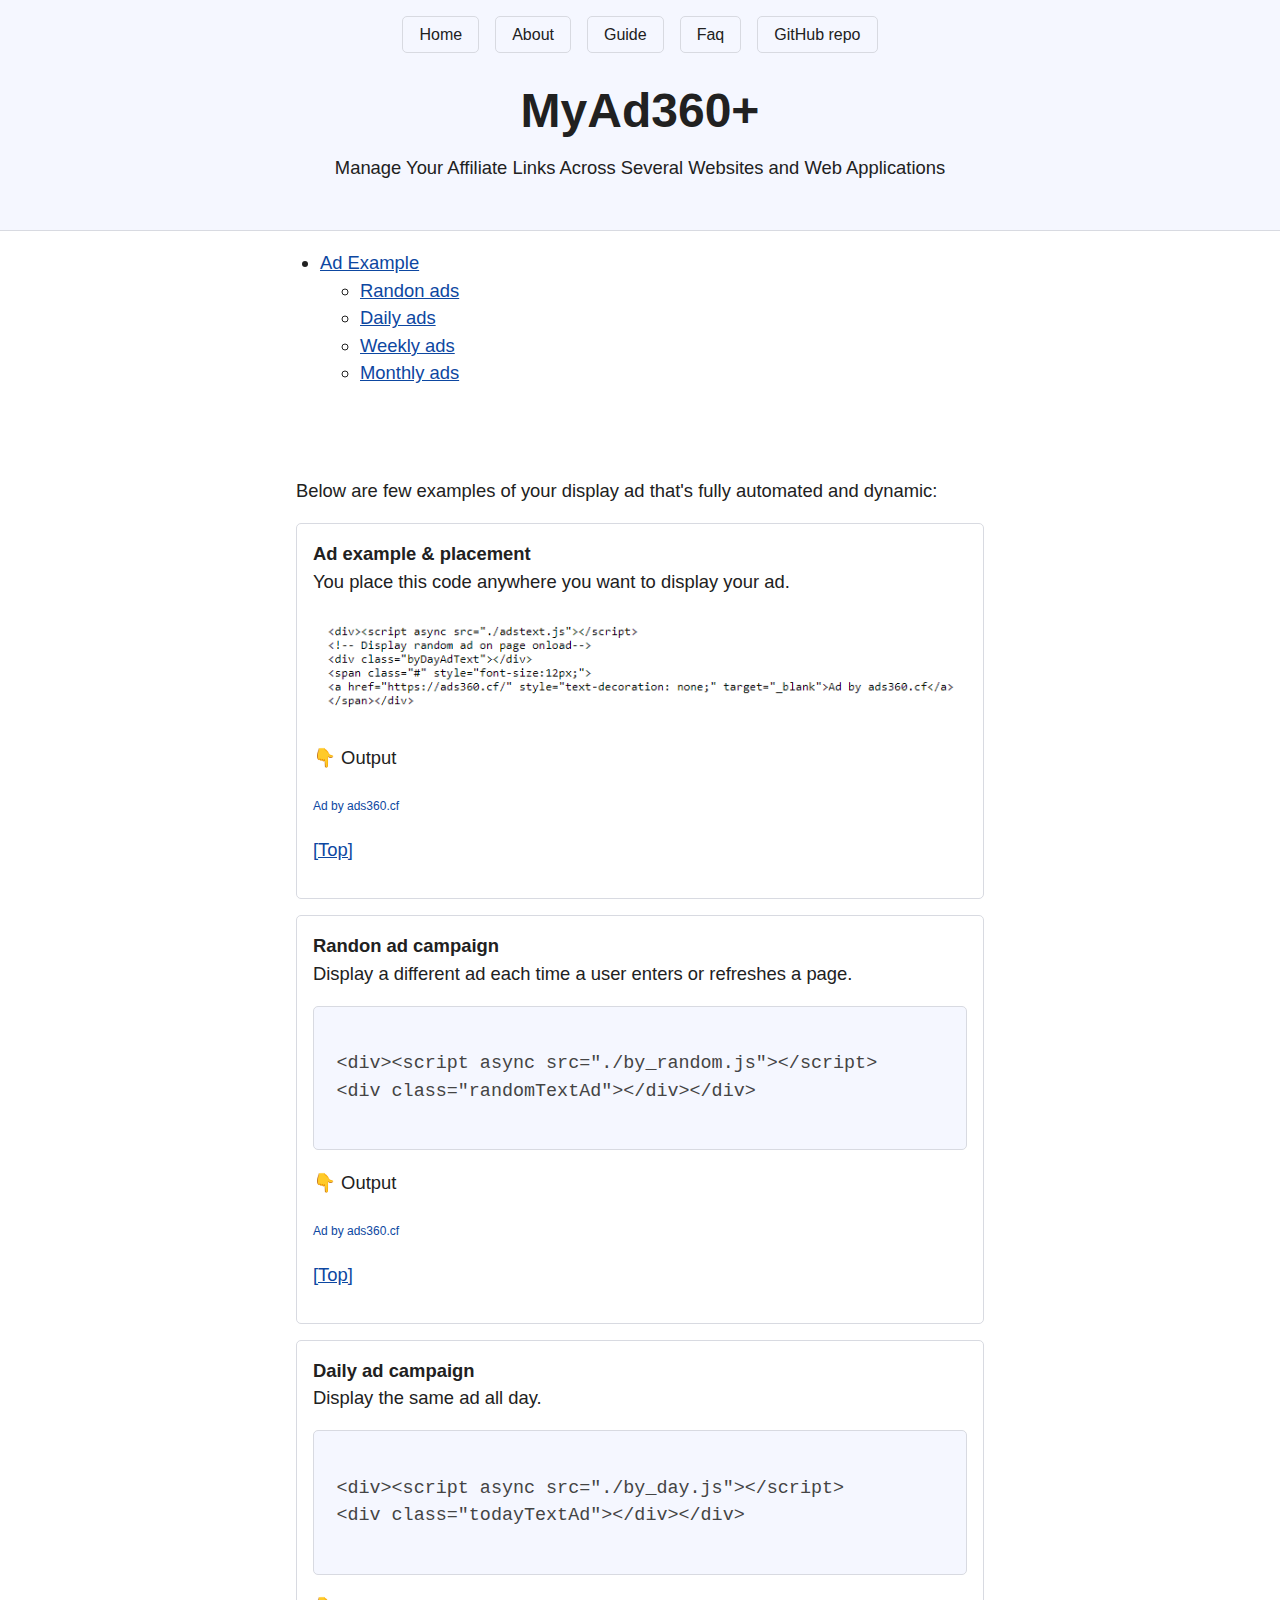
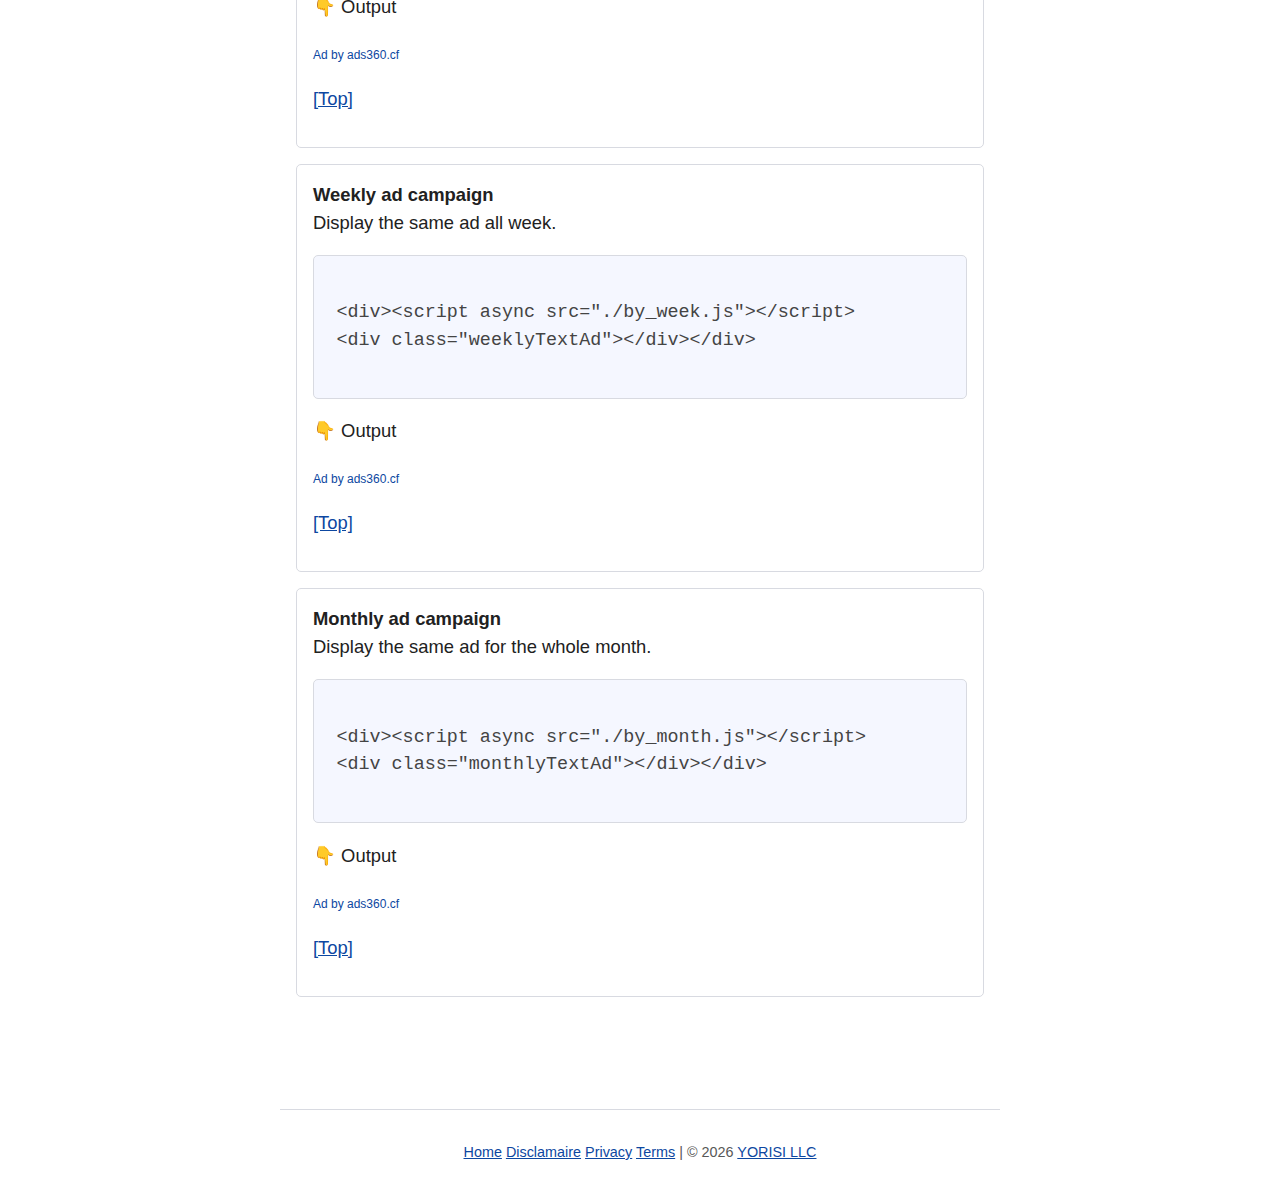
==== index.html @ cdf66782 "Update files and folders" ====
<!doctype html>
<html lang="en">

<head>
	<meta charset="utf-8">
	<meta name="viewport" content="width=device-width, initial-scale=1.0">
	<title>Ads360.cf | Ads Management</title>
	<!-- The following are some stylesheets for testing -->
	<!-- Sanitize.css reset -->
	<!-- <link href="https://unpkg.com/sanitize.css" rel="stylesheet" /> -->
	<!-- Latest release version of Simple.css -->
	<!-- <link rel="stylesheet" href="https://unpkg.com/simpledotcss/simple.css"> -->
	<!-- Latest commit from GitHub -->
	<!-- <link rel="stylesheet" href="https://cdn.simplecss.org/simple.css"> -->
	<!-- Local version -->
	<link rel="stylesheet" href="simple.css">
</head>

<body id="top">
	<header>  
		<nav>
			<ul>
				<li><a href="./">Home</a></li>
				<li><a href="./about.html">About</a></li>
				<li><a href="./guide.html">Guide</a></li>
				<li><a href="./faq.html">Faq</a></li>
				<li><a href="https://github.com/erickouassi/ads360-v1">GitHub repo</a></li>
			</ul>
		</nav>
        <h1>MyAd360+</h1>
		<p>Manage Your Affiliate Links Across Several Websites and Web Applications</p></header>
	<nav>
		<ul>
			<li>
				<a href="#example">Ad Example</a>
				<ul>
					<li><a href="#random_ad">Randon ads</a></li>
					<li><a href="#daily_ad">Daily ads</a></li>
					<li><a href="#weekly_ad">Weekly ads</a></li>
					<li><a href="#monthly_ad">Monthly ads</a></li>
				</ul>
			</li>
        </ul>
	</nav>
	<main>
		<section id="example">
			<header>
				<p>Below are few examples of your display ad that's fully automated and dynamic:</p>
			</header>
			<article id="#placement">
				<header>
					<strong>Ad example & placement</strong>
				</header>
				
                <div> You place this code anywhere you want to display your ad.
	<p><img src="./img/example-code-1.png" alt="code template"></p>
	<p>👇 Output</p>
                    <div><script async src="./adstext.js"></script>
                        <div class="adText" style=" text-decoration: none;"></div>
                        <span class="#" style="font-size:12px;">
                        <a href="https://ads360.cf/" target="_blank" style="text-decoration: none;">
                            Ad by ads360.cf</a>
                        </span></div>
                    </div>
				
				<footer>
					<p><a href="#top">[Top]</a></p>
				</footer>
			</article>
			<article id="random_ad">
				<header>
					<strong>Randon ad campaign</strong>
				</header>
<note>Display a different ad each time a user enters or refreshes a page.</note>
<div class="language-plaintext highlighter-rouge">
<div class="highlight">
<pre class="highlight">
<code>
&lt;div&gt;&lt;script async src=&quot;./by_random.js&quot;&gt;&lt;/script&gt;
&lt;div class=&quot;randomTextAd&quot;&gt;&lt;/div&gt;&lt;/div&gt;
</code>
</pre>
</div>
</div>
<p>👇 Output</p>
                <div><script async src="./by_random.js"></script>
                <!-- Display random ad on page onload-->
                <span id="randomTextAd"></span>
                <span class="align-items-center" style="font-size:12px;">
                <a href="https://ads360.cf/" style="text-decoration: none;" target="_blank">Ad by ads360.cf</a>
                </span></div>
                
                <footer>
					<p><a href="#top">[Top]</a></p>
				</footer>
			</article>
			<article id="daily_ad">
				<header>
					<strong>Daily ad campaign</strong>
				</header>
				<note>Display the same ad all day.</note>
<div class="language-plaintext highlighter-rouge">
<div class="highlight">
<pre class="highlight">
<code>
&lt;div&gt;&lt;script async src=&quot;./by_day.js&quot;&gt;&lt;/script&gt;
&lt;div class=&quot;todayTextAd&quot;&gt;&lt;/div&gt;&lt;/div&gt;
</code>
</pre>
</div>
</div>
<p>👇 Output</p>              
                <div><script async src="./by_day.js"></script>
                    <!-- Daily display ad-->
                    <span id="todayTextAd"></span>
                    <span class="align-items-center" style="font-size:12px;">
                    <a href="https://ads360.cf/" style="text-decoration: none;" target="_blank">Ad by ads360.cf</a>
                    </span></div>
                    
                    <footer>
					<p><a href="#top">[Top]</a></p>
				</footer>
			</article>
			<article id="weekly_ad">
				<header>
					<strong>Weekly ad campaign</strong>
				</header>
                <note>Display the same ad all week.</note>
<div class="language-plaintext highlighter-rouge">
<div class="highlight">
<pre class="highlight">
<code>
&lt;div&gt;&lt;script async src=&quot;./by_week.js&quot;&gt;&lt;/script&gt;
&lt;div class=&quot;weeklyTextAd&quot;&gt;&lt;/div&gt;&lt;/div&gt;
</code>
</pre>
</div>
</div>
<p>👇 Output</p>
				<div><script async src="./by_week.js"></script>
                    <!-- Weekly display ad-->
                    <span id="weeklyTextAd"></span>
                    <span class="align-items-center" style="font-size:12px;">
                    <a href="https://ads360.cf/" style="text-decoration: none;" target="_blank">Ad by ads360.cf</a>
                    </span></div>

				<footer>
					<p><a href="#top">[Top]</a></p>
				</footer>
			</article>
			<article id="monthly_ad">
				<header>
					<strong>Monthly ad campaign</strong>
				</header>
				
                <note>Display the same ad for the whole month.</note>
<div class="language-plaintext highlighter-rouge">
<div class="highlight">
<pre class="highlight">
<code>
&lt;div&gt;&lt;script async src=&quot;./by_month.js&quot;&gt;&lt;/script&gt;
&lt;div class=&quot;monthlyTextAd&quot;&gt;&lt;/div&gt;&lt;/div&gt;
</code>
</pre>
</div>
</div>
<p>👇 Output</p>
                <div><script async src="./by_month.js"></script>
                    <!-- Monthly display ad-->
                    <span id="monthlyTextAd"></span>
                    <span class="align-items-center" style="font-size:12px;">
                    <a href="https://ads360.cf/" style="text-decoration: none;" target="_blank">Ad by ads360.cf</a>
                    </span></div>
				
				<footer>
					<p><a href="#top">[Top]</a></p>
				</footer>
			</article>
		</section>
	</main>
	<footer>
		<div>
		<span>
			<a href="/">Home</a>
			<a href="#">Disclamaire</a>
			<a href="#">Privacy</a>
			<a href="#">Terms</a>
		</span>| © <span id="year"></span> <a  href="https://www.yorisi.com/" target="_blank" >YORISI LLC</a>
			<script type="text/javascript">document.getElementById("year").innerHTML = new Date().getFullYear();</script> 
		</div>
	</footer>
</body>

</html>
---- simple.css ----
/* Global variables. */
:root {
    /* Set sans-serif & mono fonts */
    --sans-font: -apple-system, BlinkMacSystemFont, "Avenir Next", Avenir,
      "Nimbus Sans L", Roboto, "Noto Sans", "Segoe UI", Arial, Helvetica,
      "Helvetica Neue", sans-serif;
    --mono-font: Consolas, Menlo, Monaco, "Andale Mono", "Ubuntu Mono", monospace;
  
    /* Default (light) theme */
    --bg: #fff;
    --accent-bg: #f5f7ff;
    --text: #212121;
    --text-light: #585858;
    --border: #d8dae1;
    --accent: #0d47a1;
    --code: #d81b60;
    --preformatted: #444;
    --marked: #ffdd33;
    --disabled: #efefef;
    /* Brightness filter is applied on header links in hover state */
    --hover-brightness: brightness(0.6);
  }
  
  /* Dark theme */
  @media (prefers-color-scheme: dark) {
    :root {
      color-scheme: dark;
      --bg: #212121;
      --accent-bg: #2b2b2b;
      --text: #dcdcdc;
      --text-light: #ababab;
      --border: #666;
      --accent: #ffb300;
      --code: #f06292;
      --preformatted: #ccc;
      --disabled: #111;
      /* Brightness filter in hover state is updated to improve visibility in dark-mode */
      --hover-brightness: brightness(1.4);
    }
    /* Add a bit of transparency so light media isn't so glaring in dark mode */
    img,
    video {
      opacity: 0.8;
    }
  }
  
  /* Reset box-sizing */
  *, *::before, *::after {
    box-sizing: border-box;
  }
  
  /* Reset default appearance */
  textarea,
  select,
  input,
  progress {
    appearance: none;
    -webkit-appearance: none;
    -moz-appearance: none;
  }
  
  html {
    /* Set the font globally */
    font-family: var(--sans-font);
    scroll-behavior: smooth;
  }
  
  /* Make the body a nice central block */
  body {
    color: var(--text);
    background-color: var(--bg);
    font-size: 1.15rem;
    line-height: 1.5;
    display: grid;
    grid-template-columns: 1fr min(45rem, 90%) 1fr;
    margin: 0;
  }
  body > * {
    grid-column: 2;
  }
  
  /* Make the header bg full width, but the content inline with body */
  body > header {
    background-color: var(--accent-bg);
    border-bottom: 1px solid var(--border);
    text-align: center;
    padding: 0 0.5rem 2rem 0.5rem;
    grid-column: 1 / -1;
  }
  
  body > header h1 {
    max-width: 1200px;
    margin: 1rem auto;
  }
  
  body > header p {
    max-width: 40rem;
    margin: 1rem auto;
  }
  
  /* Add a little padding to ensure spacing is correct between content and header > nav */
  main {
    padding-top: 1.5rem;
  }
  
  body > footer {
    margin-top: 4rem;
    padding: 2rem 1rem 1.5rem 1rem;
    color: var(--text-light);
    font-size: 0.9rem;
    text-align: center;
    border-top: 1px solid var(--border);
  }
  
  /* Format headers */
  h1 {
    font-size: 3rem;
  }
  
  h2 {
    font-size: 2.6rem;
    margin-top: 3rem;
  }
  
  h3 {
    font-size: 2rem;
    margin-top: 3rem;
  }
  
  h4 {
    font-size: 1.44rem;
  }
  
  h5 {
    font-size: 1.15rem;
  }
  
  h6 {
    font-size: 0.96rem;
  }
  
  /* Prevent long strings from overflowing container */
  p, h1, h2, h3, h4, h5, h6 {
    overflow-wrap: break-word;
  }
  
  /* Fix line height when title wraps */
  h1,
  h2,
  h3 {
    line-height: 1.1;
  }
  
  /* Reduce header size on mobile */
  @media only screen and (max-width: 720px) {
    h1 {
      font-size: 2.5rem;
    }
  
    h2 {
      font-size: 2.1rem;
    }
  
    h3 {
      font-size: 1.75rem;
    }
  
    h4 {
      font-size: 1.25rem;
    }
  }
  
  /* Format links & buttons */
  a,
  a:visited {
    color: var(--accent);
  }
  
  a:hover {
    text-decoration: none;
  }
  
  button,
  [role="button"],
  input[type="submit"],
  input[type="reset"],
  input[type="button"],
  label[type="button"] {
    border: none;
    border-radius: 5px;
    background-color: var(--accent);
    font-size: 1rem;
    color: var(--bg);
    padding: 0.7rem 0.9rem;
    margin: 0.5rem 0;
  }
  
  button[disabled],
  [role="button"][aria-disabled="true"],
  input[type="submit"][disabled],
  input[type="reset"][disabled],
  input[type="button"][disabled],
  input[type="checkbox"][disabled],
  input[type="radio"][disabled],
  select[disabled] {
    opacity: 0.5;
    cursor: not-allowed;
  }
  
  input:disabled,
  textarea:disabled,
  select:disabled {
    cursor: not-allowed;
    background-color: var(--disabled);
  }
  
  input[type="range"] {
    padding: 0;
  }
  
  /* Set the cursor to '?' while hovering over an abbreviation */
  abbr {
    cursor: help;
  }
  
  button:focus,
  button:enabled:hover,
  [role="button"]:focus,
  [role="button"]:not([aria-disabled="true"]):hover,
  input[type="submit"]:focus,
  input[type="submit"]:enabled:hover,
  input[type="reset"]:focus,
  input[type="reset"]:enabled:hover,
  input[type="button"]:focus,
  input[type="button"]:enabled:hover,
  label[type="button"]:focus,
  label[type="button"]:hover {
    filter: brightness(1.4);
    cursor: pointer;
  }
  
  /* Format navigation */
  header > nav {
    font-size: 1rem;
    line-height: 2;
    padding: 1rem 0 0 0;
  }
  
  /* Use flexbox to allow items to wrap, as needed */
  header > nav ul,
  header > nav ol {
    align-content: space-around;
    align-items: center;
    display: flex;
    flex-direction: row;
    flex-wrap: wrap;
    justify-content: center;
    list-style-type: none;
    margin: 0;
    padding: 0;
  }
  
  /* List items are inline elements, make them behave more like blocks */
  header > nav ul li,
  header > nav ol li {
    display: inline-block;
  }
  
  header > nav a,
  header > nav a:visited {
    margin: 0 0.5rem 1rem 0.5rem;
    border: 1px solid var(--border);
    border-radius: 5px;
    color: var(--text);
    display: inline-block;
    padding: 0.1rem 1rem;
    text-decoration: none;
  }
  
  header > nav a:hover {
    filter: var(--hover-brightness);
    cursor: pointer;
  }
  
  /* Reduce nav side on mobile */
  @media only screen and (max-width: 720px) {
    header > nav a {
      border: none;
      padding: 0;
      text-decoration: underline;
      line-height: 1;
    }
  }
  
  /* Consolidate box styling */
  aside, details, pre, progress {
    background-color: var(--accent-bg);
    border: 1px solid var(--border);
    border-radius: 5px;
    margin-bottom: 1rem;
  }
  
  aside {
    font-size: 1rem;
    width: 30%;
    padding: 0 15px;
    margin-left: 15px;
    float: right;
  }
  
  /* Make aside full-width on mobile */
  @media only screen and (max-width: 720px) {
    aside {
      width: 100%;
      float: none;
      margin-left: 0;
    }
  }
  
  article, fieldset {
    border: 1px solid var(--border);
    padding: 1rem;
    border-radius: 5px;
    margin-bottom: 1rem;
  }
  
  article h2:first-child,
  section h2:first-child {
    margin-top: 1rem;
  }
  
  section {
    border-top: 1px solid var(--border);
    border-bottom: 1px solid var(--border);
    padding: 2rem 1rem;
    margin: 3rem 0;
  }
  
  /* Don't double separators when chaining sections */
  section + section,
  section:first-child {
    border-top: 0;
    padding-top: 0;
  }
  
  section:last-child {
    border-bottom: 0;
    padding-bottom: 0;
  }
  
  details {
    padding: 0.7rem 1rem;
  }
  
  summary {
    cursor: pointer;
    font-weight: bold;
    padding: 0.7rem 1rem;
    margin: -0.7rem -1rem;
    word-break: break-all;
  }
  
  details[open] > summary + * {
    margin-top: 0;
  }
  
  details[open] > summary {
    margin-bottom: 0.5rem;
  }
  
  details[open] > :last-child {
    margin-bottom: 0;
  }
  
  /* Format tables */
  table {
    border-collapse: collapse;
    display: block;
    margin: 1.5rem 0;
    overflow: auto;
    width: 100%;
  }
  
  td,
  th {
    border: 1px solid var(--border);
    text-align: left;
    padding: 0.5rem;
  }
  
  th {
    background-color: var(--accent-bg);
    font-weight: bold;
  }
  
  tr:nth-child(even) {
    /* Set every other cell slightly darker. Improves readability. */
    background-color: var(--accent-bg);
  }
  
  table caption {
    font-weight: bold;
    margin-bottom: 0.5rem;
  }
  
  /* Format forms */
  textarea,
  select,
  input {
    font-size: inherit;
    font-family: inherit;
    padding: 0.5rem;
    margin-bottom: 0.5rem;
    color: var(--text);
    background-color: var(--bg);
    border: 1px solid var(--border);
    border-radius: 5px;
    box-shadow: none;
    max-width: 100%;
    display: inline-block;
  }
  label {
    display: block;
  }
  textarea:not([cols]) {
    width: 100%;
  }
  
  /* Add arrow to drop-down */
  select:not([multiple]) {
    background-image: linear-gradient(45deg, transparent 49%, var(--text) 51%),
      linear-gradient(135deg, var(--text) 51%, transparent 49%);
    background-position: calc(100% - 15px), calc(100% - 10px);
    background-size: 5px 5px, 5px 5px;
    background-repeat: no-repeat;
    padding-right: 25px;
  }
  
  /* checkbox and radio button style */
  input[type="checkbox"],
  input[type="radio"] {
    vertical-align: middle;
    position: relative;
  }
  
  input[type="radio"] {
    border-radius: 100%;
  }
  
  input[type="checkbox"]:checked,
  input[type="radio"]:checked {
    background-color: var(--accent);
  }
  
  input[type="checkbox"]:checked::after {
    /* Creates a rectangle with colored right and bottom borders which is rotated to look like a check mark */
    content: " ";
    width: 0.18em;
    height: 0.32em;
    border-radius: 0;
    position: absolute;
    top: 0.05em;
    left: 0.17em;
    background-color: transparent;
    border-right: solid var(--bg) 0.08em;
    border-bottom: solid var(--bg) 0.08em;
    font-size: 1.8em;
    transform: rotate(45deg);
  }
  input[type="radio"]:checked::after {
    /* creates a colored circle for the checked radio button  */
    content: " ";
    width: 0.25em;
    height: 0.25em;
    border-radius: 100%;
    position: absolute;
    top: 0.125em;
    background-color: var(--bg);
    left: 0.125em;
    font-size: 32px;
  }
  
  /* Makes input fields wider on smaller screens */
  @media only screen and (max-width: 720px) {
    textarea,
    select,
    input {
      width: 100%;
    }
  }
  
  /* Ensures the checkbox and radio inputs do not have a set width like other input fields */
  input[type="checkbox"],
  input[type="radio"] {
    width: auto;
  }
  
  /* Set a height for color input */
  input[type="color"] {
    height: 2.5rem;
    padding:  0.2rem;
  }
  
  /* do not show border around file selector button */
  input[type="file"] {
    border: 0;
  }
  
  /* Misc body elements */
  hr {
    color: var(--border);
    border-top: 1px;
    margin: 2rem auto;
  }
  
  mark {
    padding: 2px 5px;
    border-radius: 4px;
    background-color: var(--marked);
  }
  
  img,
  video {
    max-width: 100%;
    height: auto;
    border-radius: 5px;
  }
  
  figure {
    margin: 0;
    text-align: center;
  }
  
  figcaption {
    font-size: 0.9rem;
    color: var(--text-light);
    margin-bottom: 1rem;
  }
  
  blockquote {
    margin: 2rem 0 2rem 2rem;
    padding: 0.4rem 0.8rem;
    border-left: 0.35rem solid var(--accent);
    color: var(--text-light);
    font-style: italic;
  }
  
  cite {
    font-size: 0.9rem;
    color: var(--text-light);
    font-style: normal;
  }
  
  dt {
      color: var(--text-light);
  }
  
  /* Use mono font for code elements */
  code,
  pre,
  pre span,
  kbd,
  samp {
    font-family: var(--mono-font);
    color: var(--code);
  }
  
  kbd {
    color: var(--preformatted);
    border: 1px solid var(--preformatted);
    border-bottom: 3px solid var(--preformatted);
    border-radius: 5px;
    padding: 0.1rem 0.4rem;
  }
  
  pre {
    padding: 1rem 1.4rem;
    max-width: 100%;
    overflow: auto;
    color: var(--preformatted);
  }
  
  /* Fix embedded code within pre */
  pre code {
    color: var(--preformatted);
    background: none;
    margin: 0;
    padding: 0;
  }
  
  /* Progress bars */
  /* Declarations are repeated because you */
  /* cannot combine vendor-specific selectors */
  progress {
    width: 100%;
  }
  
  progress:indeterminate {
    background-color: var(--accent-bg);
  }
  
  progress::-webkit-progress-bar {
    border-radius: 5px;
    background-color: var(--accent-bg);
  }
  
  progress::-webkit-progress-value {
    border-radius: 5px;
    background-color: var(--accent);
  }
  
  progress::-moz-progress-bar {
    border-radius: 5px;
    background-color: var(--accent);
    transition-property: width;
    transition-duration: 0.3s;
  }
  
  progress:indeterminate::-moz-progress-bar {
    background-color: var(--accent-bg);
  }
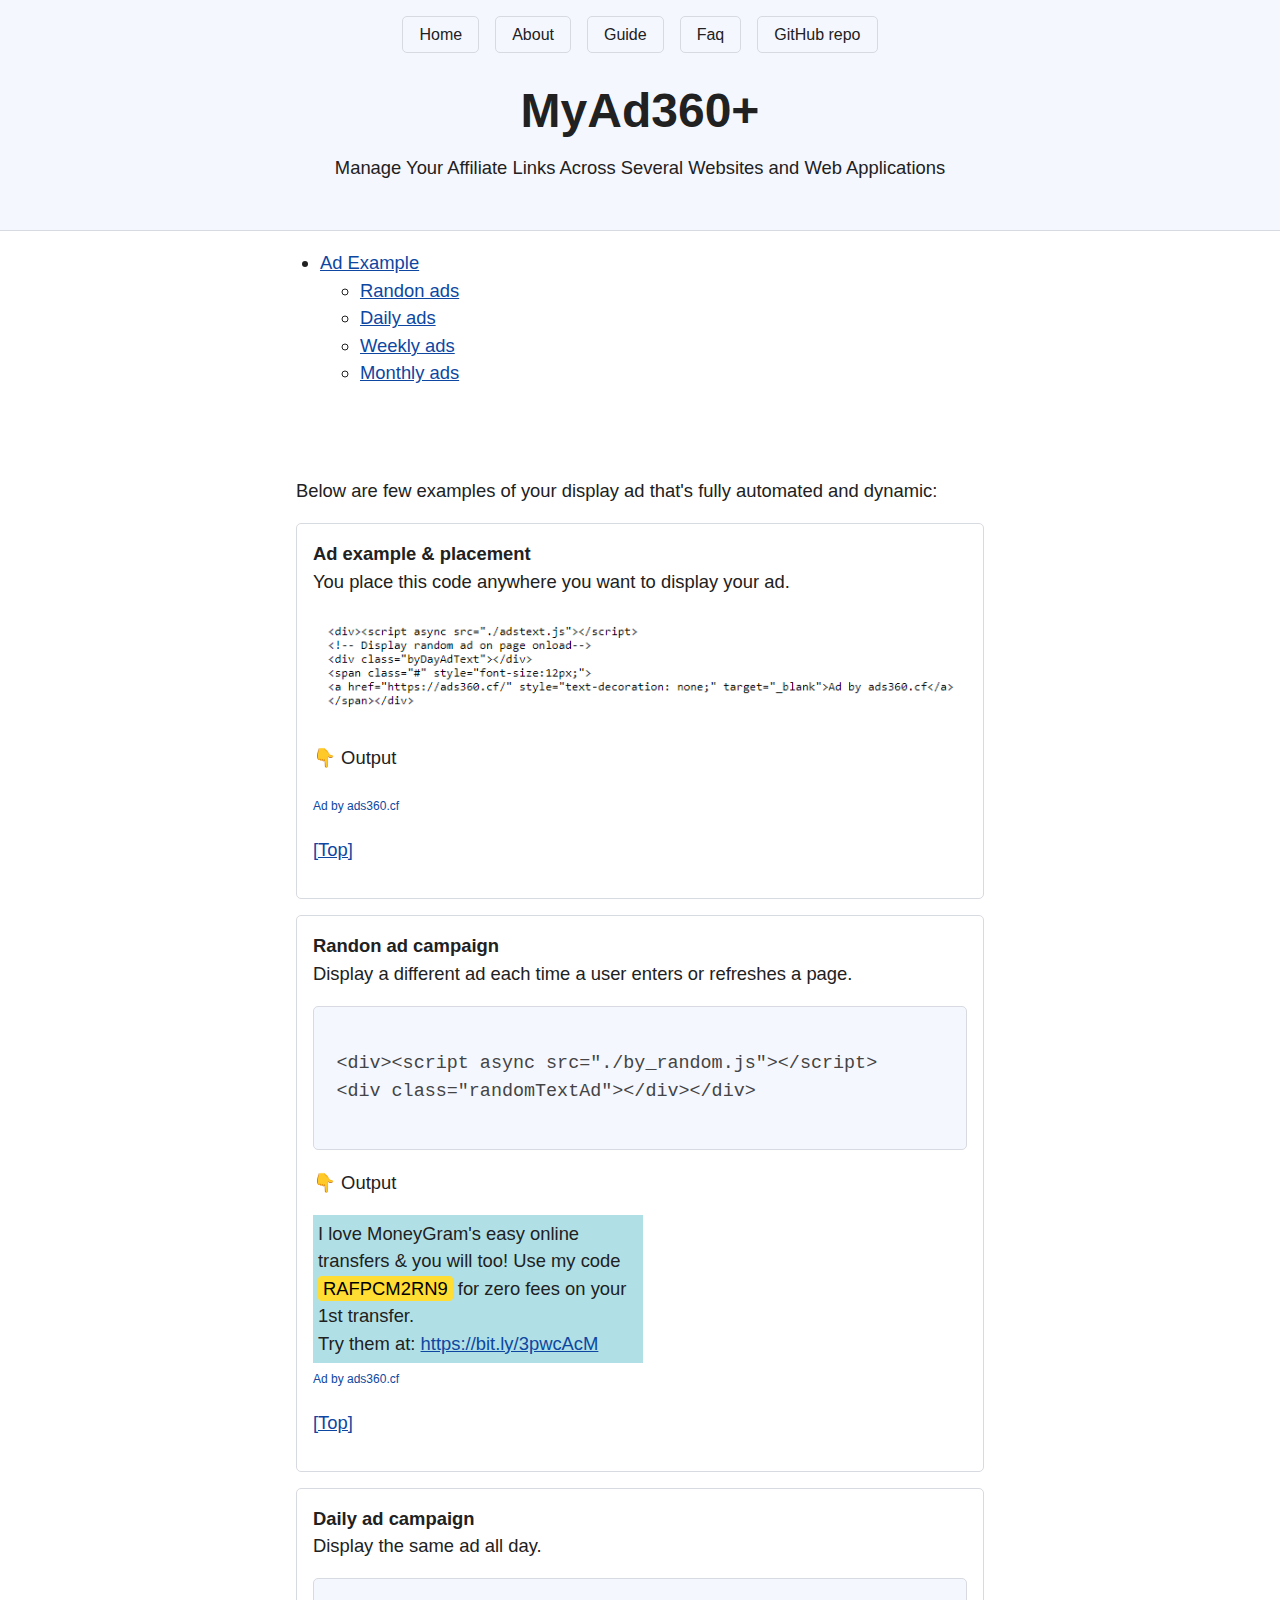
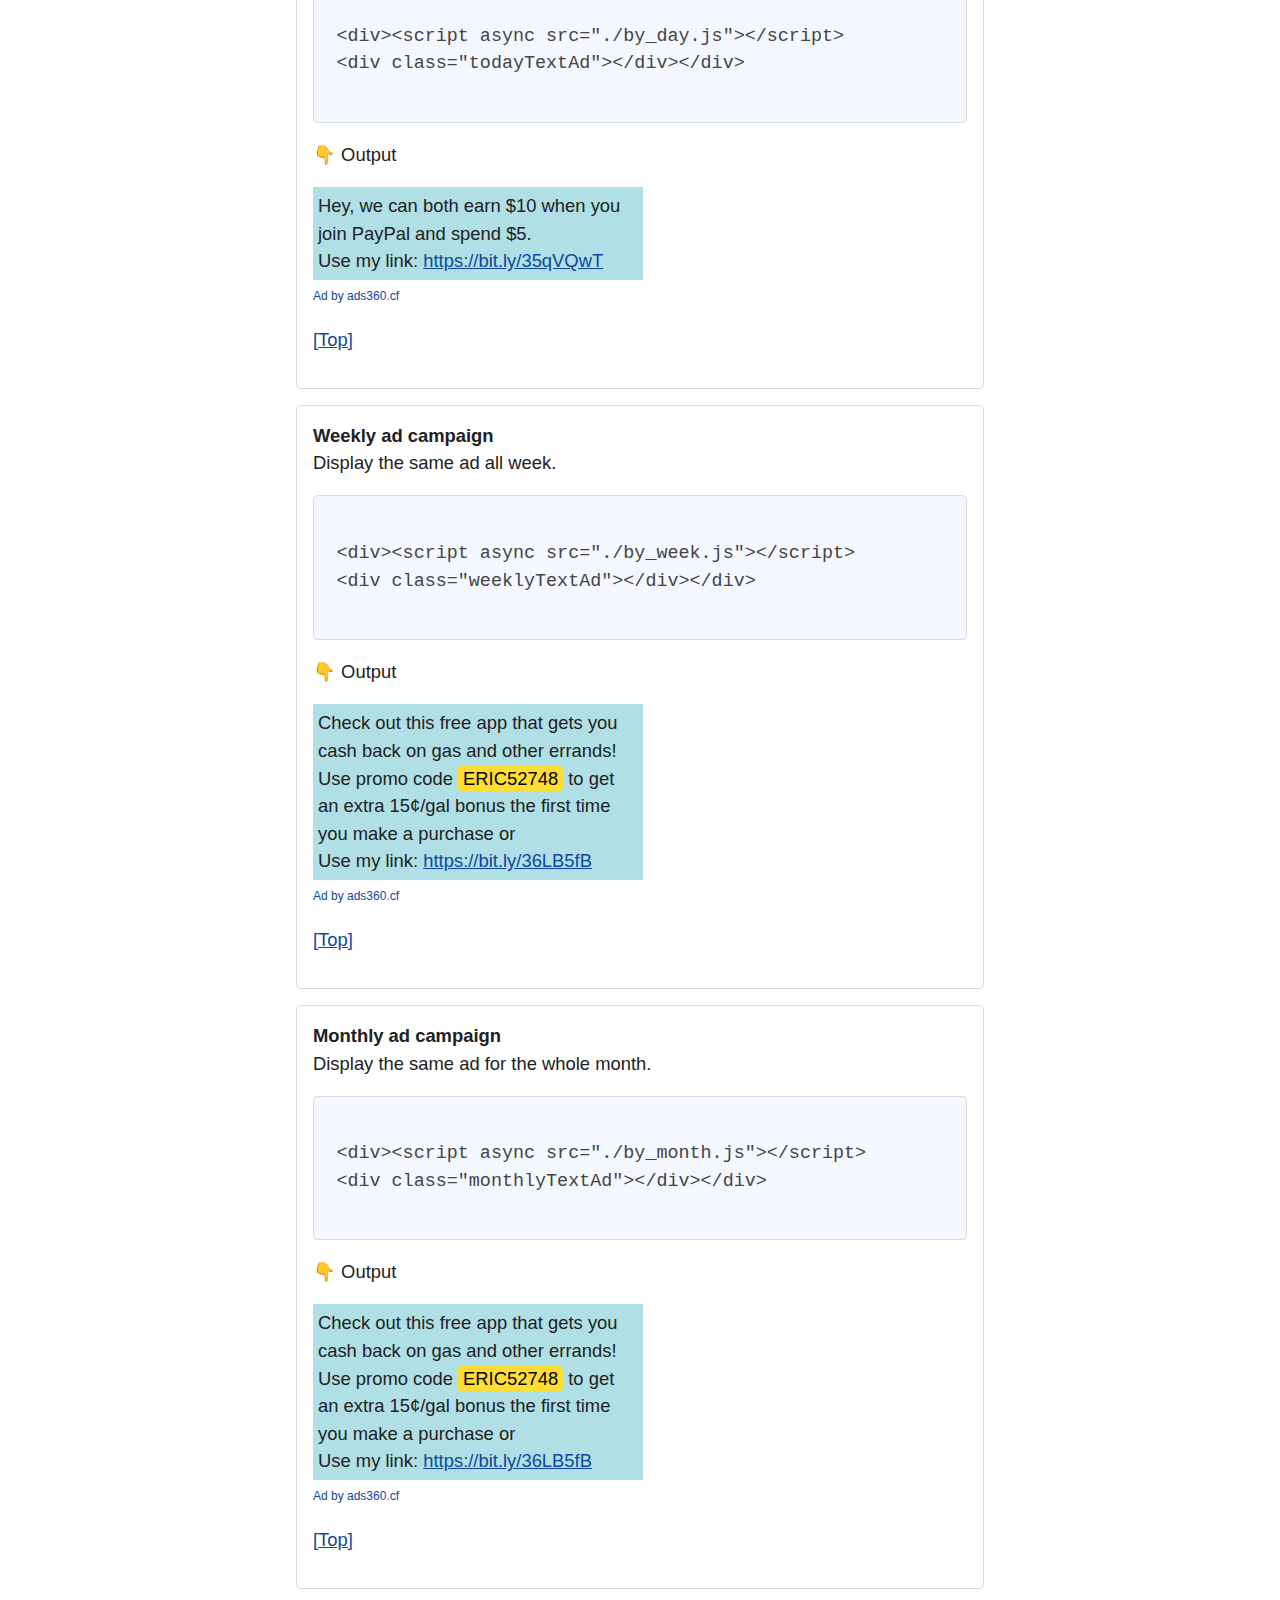
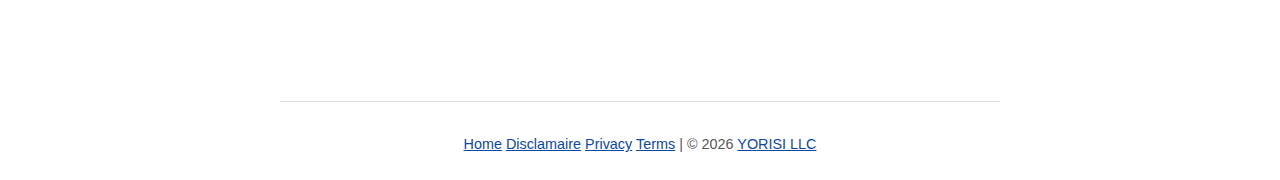
==== commit 9ab9366d: "Update file" ====
--- a/index.html
+++ b/index.html
@@ -24,7 +24,7 @@
 				<li><a href="./about.html">About</a></li>
 				<li><a href="./guide.html">Guide</a></li>
 				<li><a href="./faq.html">Faq</a></li>
-				<li><a href="https://github.com/erickouassi/ads360-v1">GitHub repo</a></li>
+				<li><a href="https://github.com/erickouassi/MyAds360">GitHub repo</a></li>
 			</ul>
 		</nav>
         <h1>MyAd360+</h1>
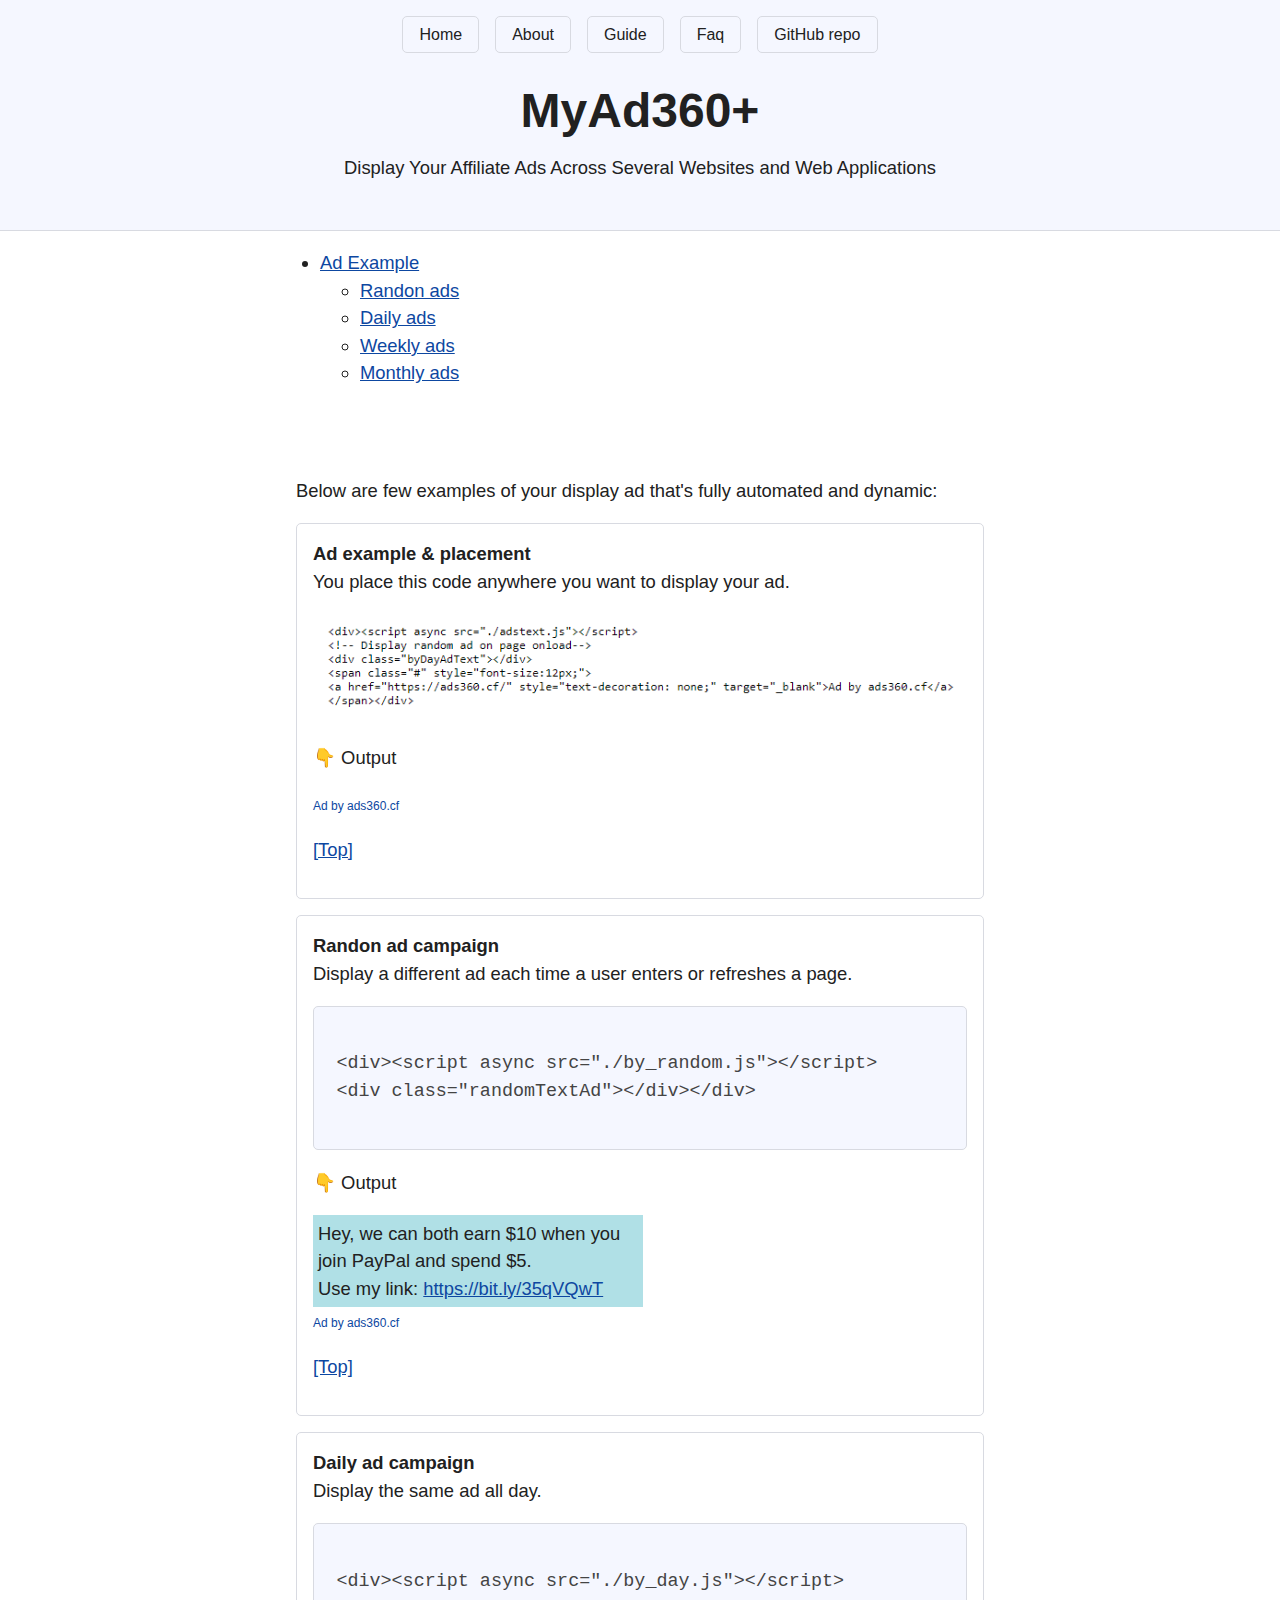
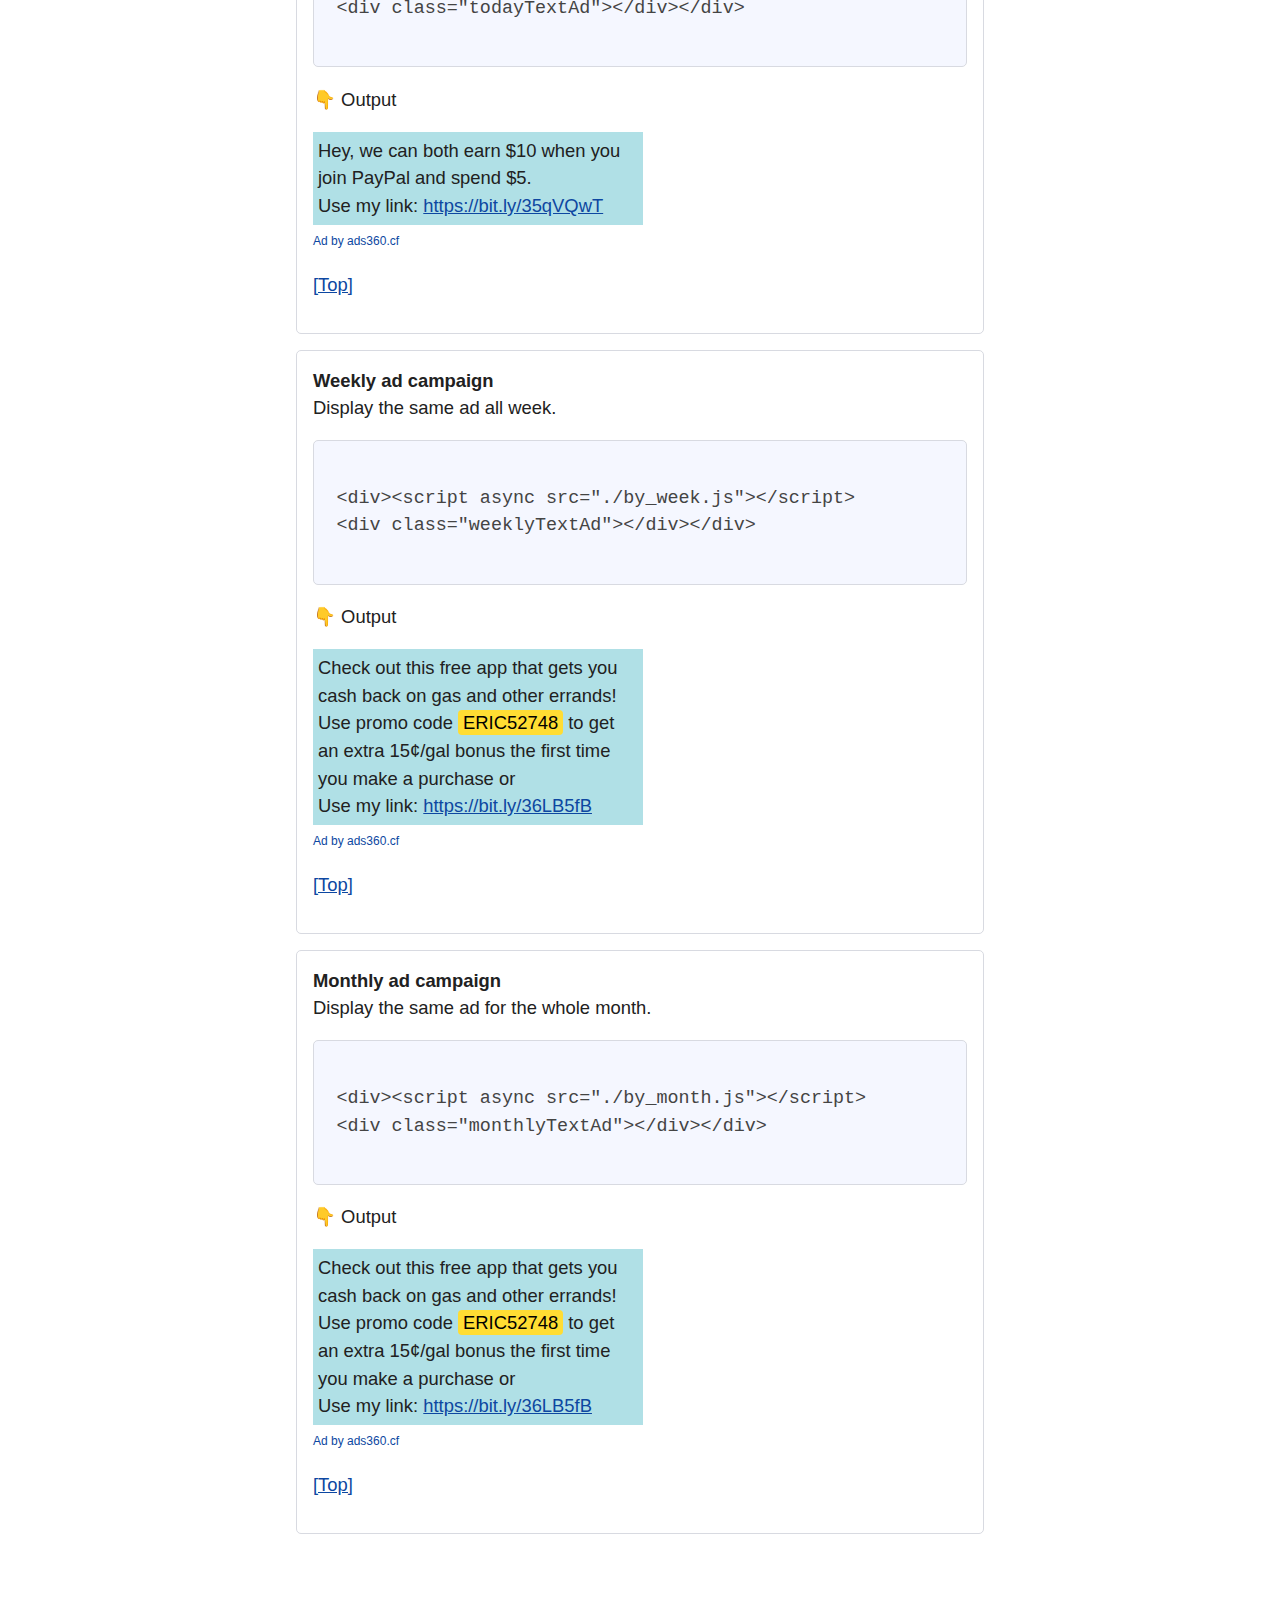
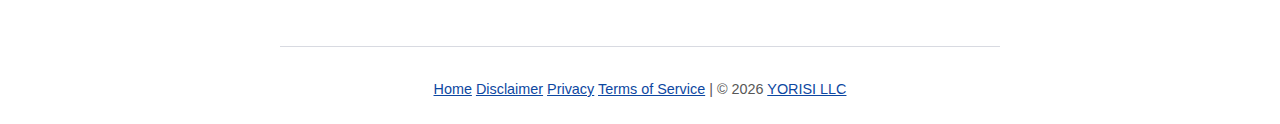
==== commit ddb01b3e: "Update file" ====
--- a/index.html
+++ b/index.html
@@ -24,11 +24,11 @@
 				<li><a href="./about.html">About</a></li>
 				<li><a href="./guide.html">Guide</a></li>
 				<li><a href="./faq.html">Faq</a></li>
-				<li><a href="https://github.com/erickouassi/MyAds360">GitHub repo</a></li>
+				<li><a href="https://github.com/erickouassi/MyAds360" target="_blank">GitHub repo</a></li>
 			</ul>
 		</nav>
         <h1>MyAd360+</h1>
-		<p>Manage Your Affiliate Links Across Several Websites and Web Applications</p></header>
+		<p>Display Your Affiliate Ads Across Several Websites and Web Applications</p></header>
 	<nav>
 		<ul>
 			<li>
@@ -182,9 +182,9 @@
 		<div>
 		<span>
 			<a href="/">Home</a>
-			<a href="#">Disclamaire</a>
+			<a href="#">Disclaimer</a>
 			<a href="#">Privacy</a>
-			<a href="#">Terms</a>
+			<a href="#">Terms of Service</a>
 		</span>| © <span id="year"></span> <a  href="https://www.yorisi.com/" target="_blank" >YORISI LLC</a>
 			<script type="text/javascript">document.getElementById("year").innerHTML = new Date().getFullYear();</script> 
 		</div>
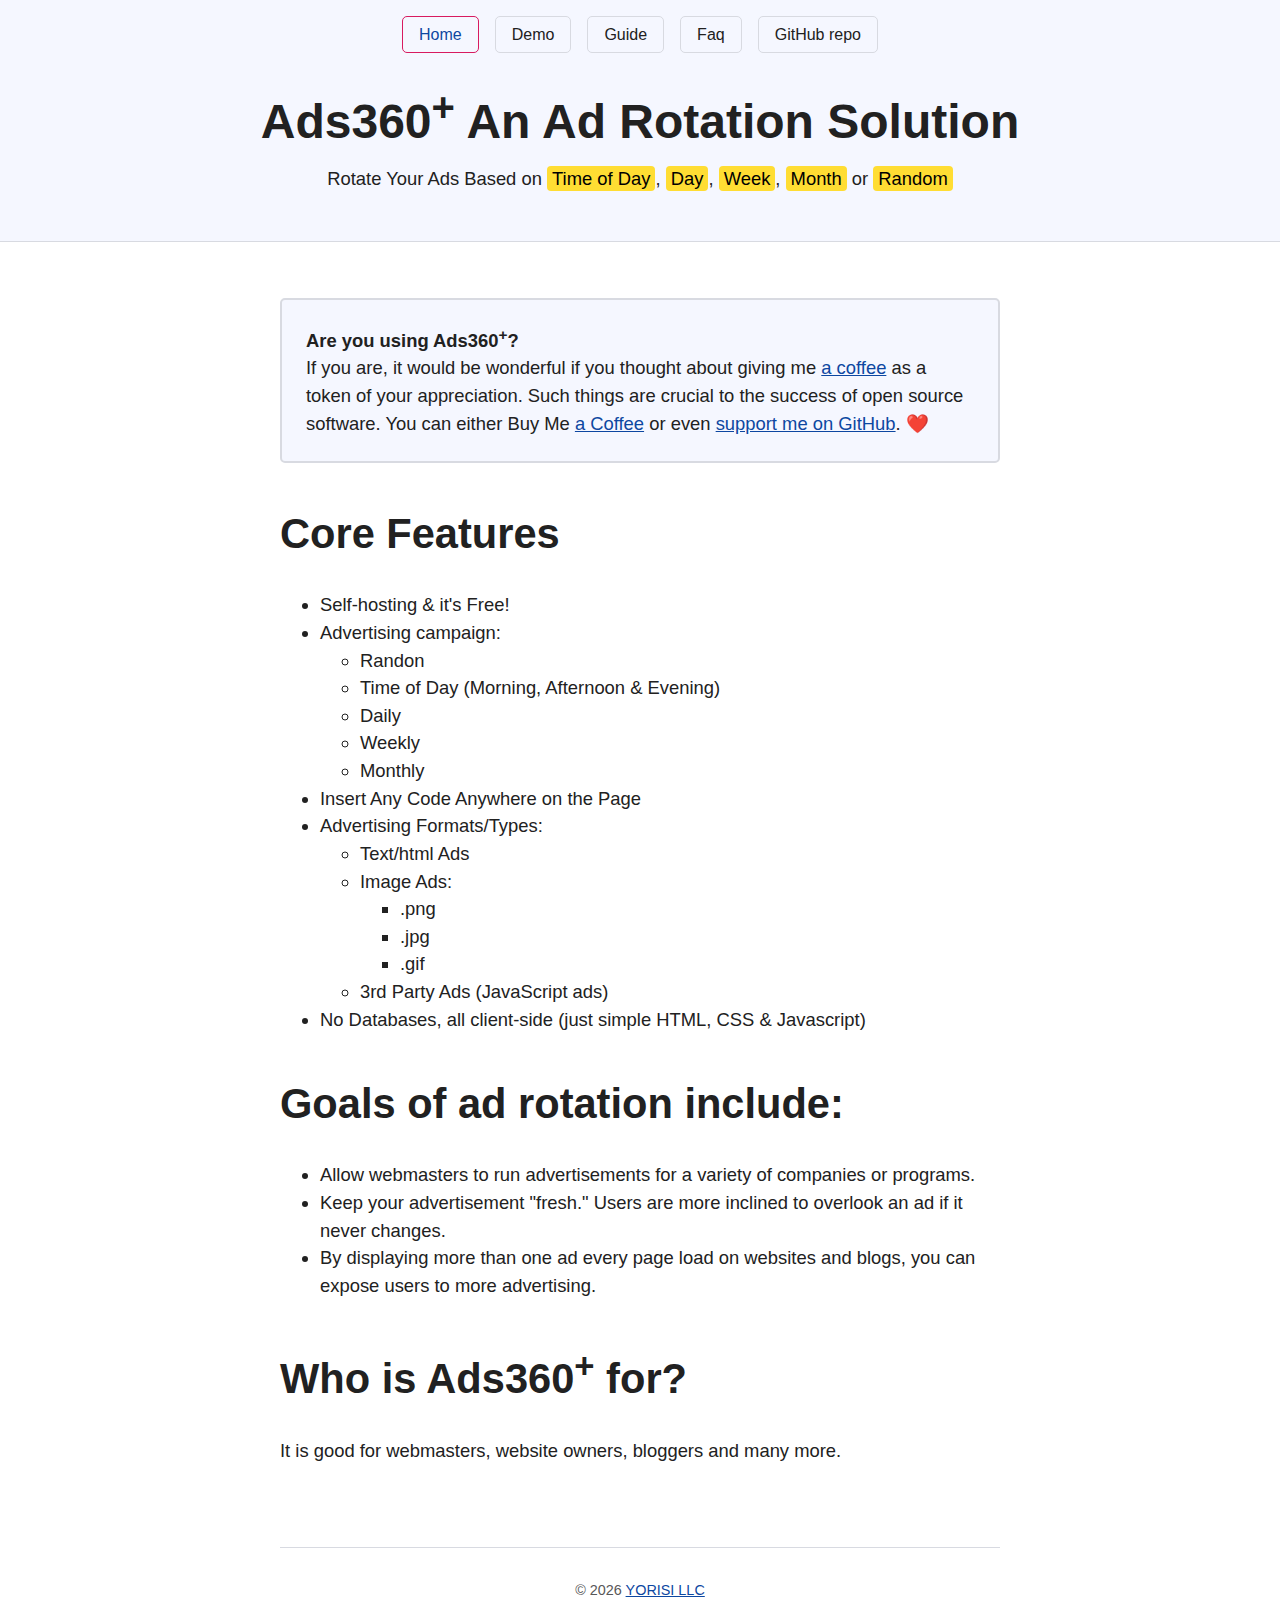
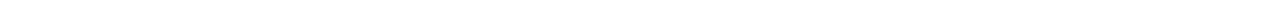
==== commit aba2c7b3: "Update file" ====
--- a/index.html
+++ b/index.html
@@ -4,188 +4,78 @@
 <head>
 	<meta charset="utf-8">
 	<meta name="viewport" content="width=device-width, initial-scale=1.0">
-	<title>Ads360.cf | Ads Management</title>
-	<!-- The following are some stylesheets for testing -->
-	<!-- Sanitize.css reset -->
-	<!-- <link href="https://unpkg.com/sanitize.css" rel="stylesheet" /> -->
-	<!-- Latest release version of Simple.css -->
-	<!-- <link rel="stylesheet" href="https://unpkg.com/simpledotcss/simple.css"> -->
-	<!-- Latest commit from GitHub -->
-	<!-- <link rel="stylesheet" href="https://cdn.simplecss.org/simple.css"> -->
+	<title>Ads360+ | Ads Management</title>
+	<link rel="icon" type="image/x-icon" href="https://emojicdn.elk.sh/🥳?style=google">
 	<!-- Local version -->
 	<link rel="stylesheet" href="simple.css">
+	<link rel="stylesheet" href="custom.css">
+    
 </head>
 
-<body id="top">
+<body>
 	<header>  
 		<nav>
 			<ul>
-				<li><a href="./">Home</a></li>
-				<li><a href="./about.html">About</a></li>
+				<li><a href="./" class="current">Home</a></li>
+				<li><a href="./demo.html">Demo</a></li>
 				<li><a href="./guide.html">Guide</a></li>
 				<li><a href="./faq.html">Faq</a></li>
 				<li><a href="https://github.com/erickouassi/MyAds360" target="_blank">GitHub repo</a></li>
 			</ul>
 		</nav>
-        <h1>MyAd360+</h1>
-		<p>Display Your Affiliate Ads Across Several Websites and Web Applications</p></header>
-	<nav>
-		<ul>
-			<li>
-				<a href="#example">Ad Example</a>
+        <h1>Ads360<sup>+</sup> An Ad Rotation Solution</h1>
+		<!-- -->
+		<p>Rotate Your Ads Based on <mark>Time of Day</mark>, <mark>Day</mark>, <mark>Week</mark>, <mark>Month</mark> or <mark>Random</mark></p>
+		</header>
+		<main>
+		<P class="notice"><strong>Are you using Ads360<sup>+</sup>?</strong><br>
+			If you are, it would be wonderful if you thought about giving me <a href="https://ko-fi.com/erickouassi" target="_blank">a coffee</a> as a token of your appreciation. 
+			Such things are crucial to the success of open source software. 
+			You can either Buy Me <a href="https://ko-fi.com/erickouassi" target="_blank">a Coffee</a> or even <a href="https://github.com/sponsors/erickouassi" target="_blank">support me on GitHub</a>. ❤️
+			</P>
+			<h2>Core Features</h2>
+			<ul>
+				<li>Self-hosting & it's Free!</li>
+				<li>Advertising campaign:
+					<ul>
+						<li>Randon</li>
+						<li>Time of Day (Morning, Afternoon & Evening)</li>
+						<li>Daily</li>
+						<li>Weekly</li>
+						<li>Monthly</li>
+					</ul>
+				</li>
+				<li>Insert Any Code Anywhere on the Page</li>
+				<!--<li>Weekly ad campaign</li>
+				<li>Monthly ad campaign</li>-->
+				<li>Advertising Formats/Types:
+					<ul>
+						<li>Text/html Ads</li>
+						<li>Image Ads:
+						<ul>
+							<li>.png</li>
+							<li>.jpg</li>
+							<li>.gif</li>
+						</ul>
+						</li>
+						<li>3rd Party Ads (JavaScript ads)</li>
+					</ul>
+				</li>
+				<li>No Databases, all client-side (just simple HTML, CSS & Javascript)</li>
+			</ul>
+			<h2>Goals of ad rotation include:</h2>
+			<p>
 				<ul>
-					<li><a href="#random_ad">Randon ads</a></li>
-					<li><a href="#daily_ad">Daily ads</a></li>
-					<li><a href="#weekly_ad">Weekly ads</a></li>
-					<li><a href="#monthly_ad">Monthly ads</a></li>
+					<li>Allow webmasters to run advertisements for a variety of companies or programs.</li>
+					<li>Keep your advertisement "fresh." Users are more inclined to overlook an ad if it never changes.</li>
+					<li>By displaying more than one ad every page load on websites and blogs, you can expose users to more advertising.</li>
 				</ul>
-			</li>
-        </ul>
-	</nav>
-	<main>
-		<section id="example">
-			<header>
-				<p>Below are few examples of your display ad that's fully automated and dynamic:</p>
-			</header>
-			<article id="#placement">
-				<header>
-					<strong>Ad example & placement</strong>
-				</header>
-				
-                <div> You place this code anywhere you want to display your ad.
-	<p><img src="./img/example-code-1.png" alt="code template"></p>
-	<p>👇 Output</p>
-                    <div><script async src="./adstext.js"></script>
-                        <div class="adText" style=" text-decoration: none;"></div>
-                        <span class="#" style="font-size:12px;">
-                        <a href="https://ads360.cf/" target="_blank" style="text-decoration: none;">
-                            Ad by ads360.cf</a>
-                        </span></div>
-                    </div>
-				
-				<footer>
-					<p><a href="#top">[Top]</a></p>
-				</footer>
-			</article>
-			<article id="random_ad">
-				<header>
-					<strong>Randon ad campaign</strong>
-				</header>
-<note>Display a different ad each time a user enters or refreshes a page.</note>
-<div class="language-plaintext highlighter-rouge">
-<div class="highlight">
-<pre class="highlight">
-<code>
-&lt;div&gt;&lt;script async src=&quot;./by_random.js&quot;&gt;&lt;/script&gt;
-&lt;div class=&quot;randomTextAd&quot;&gt;&lt;/div&gt;&lt;/div&gt;
-</code>
-</pre>
-</div>
-</div>
-<p>👇 Output</p>
-                <div><script async src="./by_random.js"></script>
-                <!-- Display random ad on page onload-->
-                <span id="randomTextAd"></span>
-                <span class="align-items-center" style="font-size:12px;">
-                <a href="https://ads360.cf/" style="text-decoration: none;" target="_blank">Ad by ads360.cf</a>
-                </span></div>
-                
-                <footer>
-					<p><a href="#top">[Top]</a></p>
-				</footer>
-			</article>
-			<article id="daily_ad">
-				<header>
-					<strong>Daily ad campaign</strong>
-				</header>
-				<note>Display the same ad all day.</note>
-<div class="language-plaintext highlighter-rouge">
-<div class="highlight">
-<pre class="highlight">
-<code>
-&lt;div&gt;&lt;script async src=&quot;./by_day.js&quot;&gt;&lt;/script&gt;
-&lt;div class=&quot;todayTextAd&quot;&gt;&lt;/div&gt;&lt;/div&gt;
-</code>
-</pre>
-</div>
-</div>
-<p>👇 Output</p>              
-                <div><script async src="./by_day.js"></script>
-                    <!-- Daily display ad-->
-                    <span id="todayTextAd"></span>
-                    <span class="align-items-center" style="font-size:12px;">
-                    <a href="https://ads360.cf/" style="text-decoration: none;" target="_blank">Ad by ads360.cf</a>
-                    </span></div>
-                    
-                    <footer>
-					<p><a href="#top">[Top]</a></p>
-				</footer>
-			</article>
-			<article id="weekly_ad">
-				<header>
-					<strong>Weekly ad campaign</strong>
-				</header>
-                <note>Display the same ad all week.</note>
-<div class="language-plaintext highlighter-rouge">
-<div class="highlight">
-<pre class="highlight">
-<code>
-&lt;div&gt;&lt;script async src=&quot;./by_week.js&quot;&gt;&lt;/script&gt;
-&lt;div class=&quot;weeklyTextAd&quot;&gt;&lt;/div&gt;&lt;/div&gt;
-</code>
-</pre>
-</div>
-</div>
-<p>👇 Output</p>
-				<div><script async src="./by_week.js"></script>
-                    <!-- Weekly display ad-->
-                    <span id="weeklyTextAd"></span>
-                    <span class="align-items-center" style="font-size:12px;">
-                    <a href="https://ads360.cf/" style="text-decoration: none;" target="_blank">Ad by ads360.cf</a>
-                    </span></div>
-
-				<footer>
-					<p><a href="#top">[Top]</a></p>
-				</footer>
-			</article>
-			<article id="monthly_ad">
-				<header>
-					<strong>Monthly ad campaign</strong>
-				</header>
-				
-                <note>Display the same ad for the whole month.</note>
-<div class="language-plaintext highlighter-rouge">
-<div class="highlight">
-<pre class="highlight">
-<code>
-&lt;div&gt;&lt;script async src=&quot;./by_month.js&quot;&gt;&lt;/script&gt;
-&lt;div class=&quot;monthlyTextAd&quot;&gt;&lt;/div&gt;&lt;/div&gt;
-</code>
-</pre>
-</div>
-</div>
-<p>👇 Output</p>
-                <div><script async src="./by_month.js"></script>
-                    <!-- Monthly display ad-->
-                    <span id="monthlyTextAd"></span>
-                    <span class="align-items-center" style="font-size:12px;">
-                    <a href="https://ads360.cf/" style="text-decoration: none;" target="_blank">Ad by ads360.cf</a>
-                    </span></div>
-				
-				<footer>
-					<p><a href="#top">[Top]</a></p>
-				</footer>
-			</article>
-		</section>
-	</main>
+			</p>
+			<h2>Who is Ads360<sup>+</sup> for?</h2>
+			<p>It is good for webmasters, website owners, bloggers and many more.</p>
+		</main>
 	<footer>
-		<div>
-		<span>
-			<a href="/">Home</a>
-			<a href="#">Disclaimer</a>
-			<a href="#">Privacy</a>
-			<a href="#">Terms of Service</a>
-		</span>| © <span id="year"></span> <a  href="https://www.yorisi.com/" target="_blank" >YORISI LLC</a>
+		<div> © <span id="year"></span> <a  href="https://www.yorisi.com/" target="_blank" >YORISI LLC</a>
 			<script type="text/javascript">document.getElementById("year").innerHTML = new Date().getFullYear();</script> 
 		</div>
 	</footer>
--- a/custom.css
+++ b/custom.css
@@ -0,0 +1,62 @@
+.post-link {
+    font-size: 1.6rem;
+    font-weight: bold;
+  }
+  
+  .meta {
+    color: var(--text-light);
+    font-size: 1rem;
+  }
+  
+  .blog-item {
+    margin-bottom: 4rem;
+  }
+  
+  nav a.current {
+    color: var(--accent) !important;
+    border-color: var(--code) !important;
+  }
+  
+  .notice {
+    background: var(--accent-bg);
+    border: 2px solid var(--border);
+    border-radius: 5px;
+    padding: 1.5rem;
+    margin: 2rem 0;
+  }
+  
+  .medium {
+    font-size: 1.4rem;
+  }
+  
+  .small {
+    font-size: 1rem;
+  }
+  
+  .button {
+    border: none;
+    border-radius: 5px;
+    background: var(--accent);
+    font-size: 1rem;
+    color: var(--bg);
+    padding: 0.7rem 0.9rem;
+    margin: 0.5rem 0;
+  }
+  
+  .button:hover,
+  .button:focus {
+    filter: brightness(1.4);
+    cursor: pointer;
+  }
+  
+  .icon {
+    vertical-align: sub;
+    padding-right: .25rem;
+    display: inline-block;
+    width: 1em;
+    height: 1.3em;
+    margin-right: 0.2rem;
+    stroke-width: 0;
+    stroke: currentColor;
+    fill: currentColor;
+  }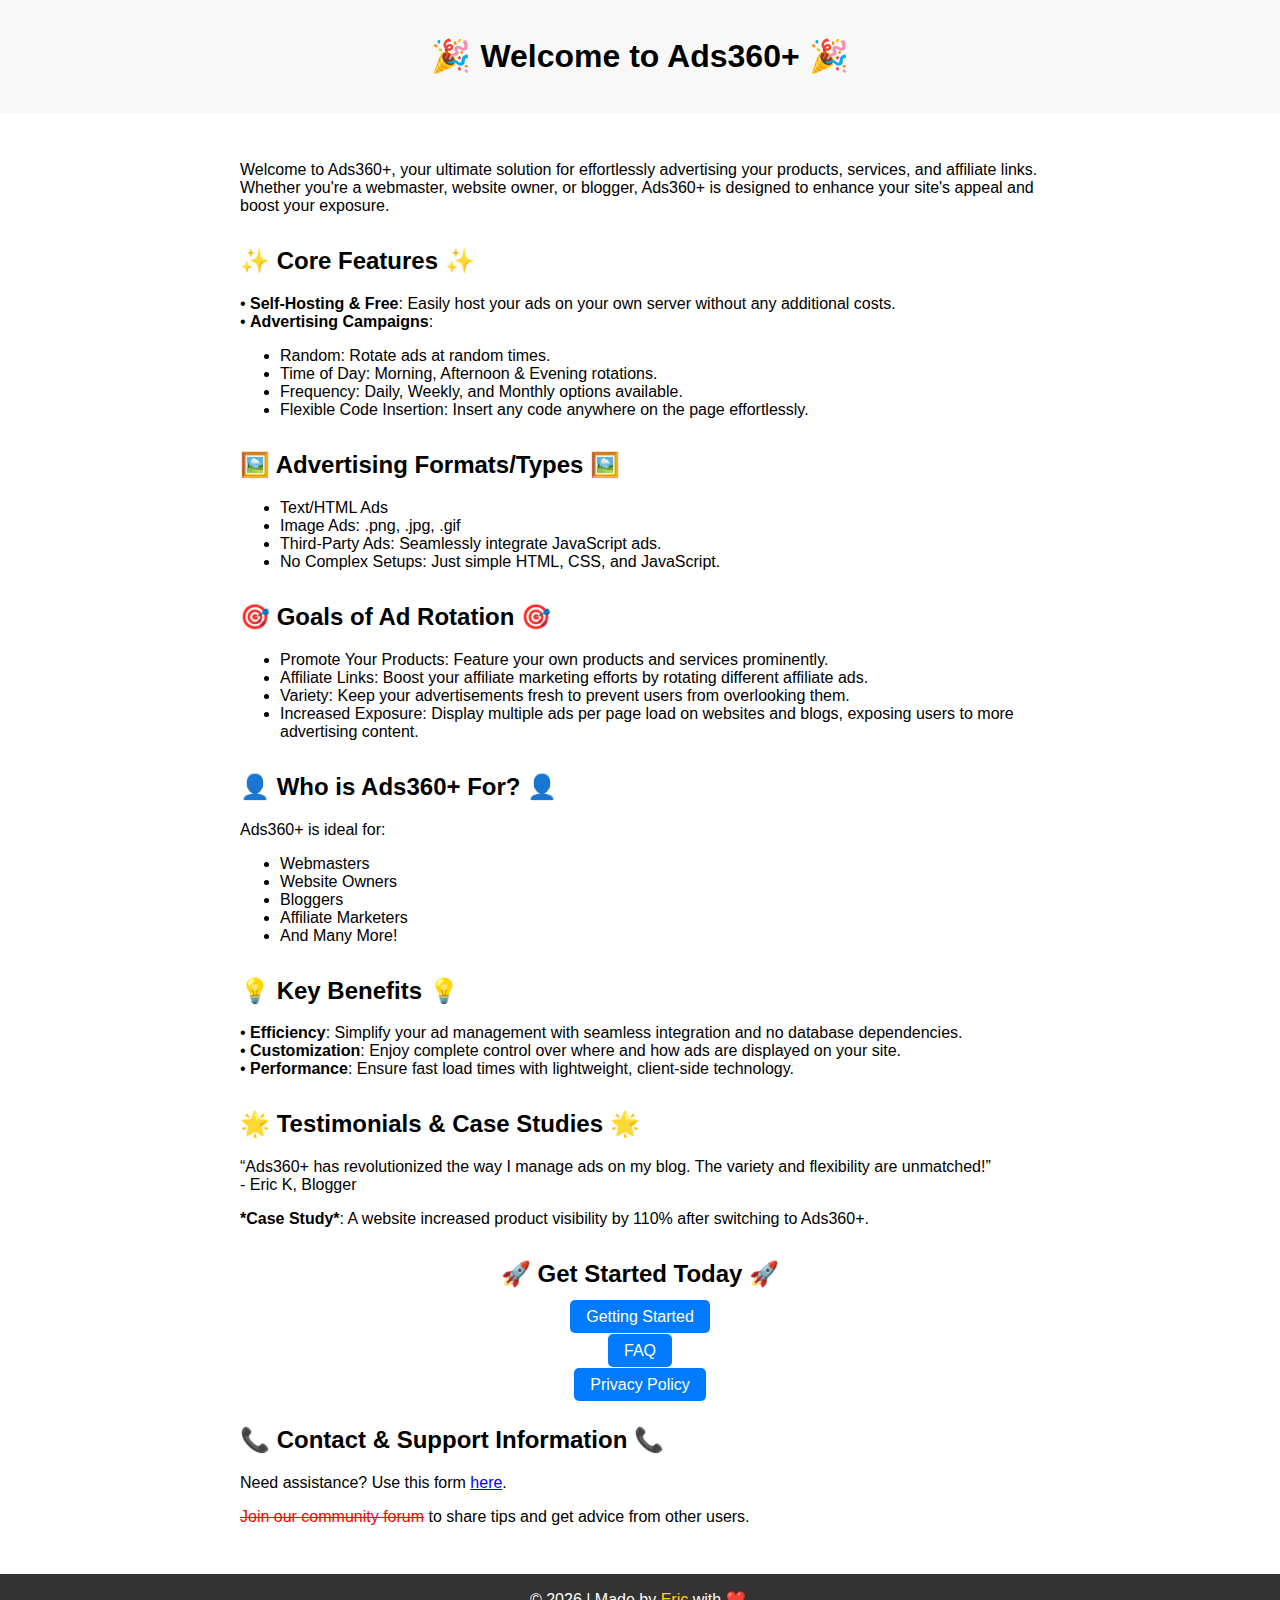
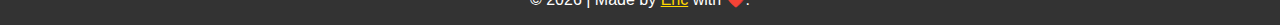
==== commit 46bfcf33: "Update @ 12.13.2024" ====
--- a/index.html
+++ b/index.html
@@ -1,84 +1,155 @@
-<!doctype html>
-<html lang="en">
-
-<head>
-	<meta charset="utf-8">
-	<meta name="viewport" content="width=device-width, initial-scale=1.0">
-	<title>Ads360+ | Ads Management</title>
-	<link rel="icon" type="image/x-icon" href="https://emojicdn.elk.sh/🥳?style=google">
-	<!-- Local version -->
-	<link rel="stylesheet" href="simple.css">
-	<link rel="stylesheet" href="custom.css">
-    
-</head>
-
-<body>
-	<header>  
-		<nav>
-			<ul>
-				<li><a href="./" class="current">Home</a></li>
-				<li><a href="./demo.html">Demo</a></li>
-				<li><a href="./guide.html">Guide</a></li>
-				<li><a href="./faq.html">Faq</a></li>
-				<li><a href="https://github.com/erickouassi/MyAds360" target="_blank">GitHub repo</a></li>
-			</ul>
-		</nav>
-        <h1>Ads360<sup>+</sup> An Ad Rotation Solution</h1>
-		<!-- -->
-		<p>Rotate Your Ads Based on <mark>Time of Day</mark>, <mark>Day</mark>, <mark>Week</mark>, <mark>Month</mark> or <mark>Random</mark></p>
-		</header>
-		<main>
-		<P class="notice"><strong>Are you using Ads360<sup>+</sup>?</strong><br>
-			If you are, it would be wonderful if you thought about giving me <a href="https://ko-fi.com/erickouassi" target="_blank">a coffee</a> as a token of your appreciation. 
-			Such things are crucial to the success of open source software. 
-			You can either Buy Me <a href="https://ko-fi.com/erickouassi" target="_blank">a Coffee</a> or even <a href="https://github.com/sponsors/erickouassi" target="_blank">support me on GitHub</a>. ❤️
-			</P>
-			<h2>Core Features</h2>
-			<ul>
-				<li>Self-hosting & it's Free!</li>
-				<li>Advertising campaign:
-					<ul>
-						<li>Randon</li>
-						<li>Time of Day (Morning, Afternoon & Evening)</li>
-						<li>Daily</li>
-						<li>Weekly</li>
-						<li>Monthly</li>
-					</ul>
-				</li>
-				<li>Insert Any Code Anywhere on the Page</li>
-				<!--<li>Weekly ad campaign</li>
-				<li>Monthly ad campaign</li>-->
-				<li>Advertising Formats/Types:
-					<ul>
-						<li>Text/html Ads</li>
-						<li>Image Ads:
-						<ul>
-							<li>.png</li>
-							<li>.jpg</li>
-							<li>.gif</li>
-						</ul>
-						</li>
-						<li>3rd Party Ads (JavaScript ads)</li>
-					</ul>
-				</li>
-				<li>No Databases, all client-side (just simple HTML, CSS & Javascript)</li>
-			</ul>
-			<h2>Goals of ad rotation include:</h2>
-			<p>
-				<ul>
-					<li>Allow webmasters to run advertisements for a variety of companies or programs.</li>
-					<li>Keep your advertisement "fresh." Users are more inclined to overlook an ad if it never changes.</li>
-					<li>By displaying more than one ad every page load on websites and blogs, you can expose users to more advertising.</li>
-				</ul>
-			</p>
-			<h2>Who is Ads360<sup>+</sup> for?</h2>
-			<p>It is good for webmasters, website owners, bloggers and many more.</p>
-		</main>
-	<footer>
-		<div> © <span id="year"></span> <a  href="https://www.yorisi.com/" target="_blank" >YORISI LLC</a>
-			<script type="text/javascript">document.getElementById("year").innerHTML = new Date().getFullYear();</script> 
-		</div>
-	</footer>
-</body>
-
-</html>+<!DOCTYPE html>
+<html lang="en">
+<head>
+    <meta charset="UTF-8">
+    <meta name="viewport" content="width=device-width, initial-scale=1.0">
+	<title>Ads360+ | Ads Management</title>
+    <style>
+        body {
+            font-family: Arial, sans-serif;
+            margin: 0;
+            padding: 0;
+            box-sizing: border-box;
+            display: flex;
+            flex-direction: column;
+            align-items: center;
+            width: 100%;
+            overflow-x: hidden; /* Prevent horizontal scroll */
+        }
+        header, footer {
+            width: 100%;
+            text-align: center;
+            padding: 1rem;
+            background-color: #f8f8f8;
+        }
+        main {
+            padding: 1rem;
+            max-width: 800px;
+            width: 100%;
+        }
+        section {
+            margin: 2rem 0;
+        }
+        pre {
+            background-color: #f0f0f0; /* Light gray background for pre tag */
+            padding: 1rem;
+            border-radius: 5px;
+            white-space: pre-wrap; /* Enable wrapping */
+            word-break: break-all; /* Prevent overflow */
+            border: 1px solid #ddd; /* Add a border to enhance visibility */
+        }
+        code {
+            background-color: #e8e8e8; /* Light gray background for code tag */
+            padding: 0.2rem 0.4rem;
+            border-radius: 3px;
+        }
+        .cta {
+            margin: 2rem 0;
+            text-align: center;
+        }
+        .cta a {
+            background-color: #007BFF;
+            color: white;
+            padding: 0.5rem 1rem;
+            text-decoration: none;
+            border-radius: 5px;
+        }
+        footer {
+            background-color: #333;
+            color: white;
+            padding: 1rem;
+        }
+        @media (max-width: 600px) {
+            main {
+                padding: 1rem; /* Adjust padding for small screens */
+
+            }
+            section {
+                margin: 1rem 5px; /* Adjust margin for small screens */
+            }
+            .cta a {
+                padding: 0.5rem 0.75rem; /* Adjust button padding for small screens */
+            }
+        }
+    </style>
+</head>
+<body>
+    <header>
+        <h1>🎉 Welcome to Ads360+ 🎉</h1>
+    </header>
+    <main>
+        <section class="intro">
+            <p>Welcome to Ads360+, your ultimate solution for effortlessly advertising your products, services, and affiliate links. Whether you're a webmaster, website owner, or blogger, Ads360+ is designed to enhance your site's appeal and boost your exposure.</p>
+        </section>
+        <section class="features">
+            <h2>✨ Core Features ✨</h2>
+            <div class="feature">• <strong>Self-Hosting & Free</strong>: Easily host your ads on your own server without any additional costs.</div>
+            <div class="feature">• <strong>Advertising Campaigns</strong>:
+                <ul>
+                    <li>Random: Rotate ads at random times.</li>
+                    <li>Time of Day: Morning, Afternoon & Evening rotations.</li>
+                    <li>Frequency: Daily, Weekly, and Monthly options available.</li>
+                    <li>Flexible Code Insertion: Insert any code anywhere on the page effortlessly.</li>
+                </ul>
+            </div>
+        </section>
+        <section class="ad-formats">
+            <h2>🖼️ Advertising Formats/Types 🖼️</h2>
+            <ul>
+                <li>Text/HTML Ads</li>
+                <li>Image Ads: .png, .jpg, .gif</li>
+                <li>Third-Party Ads: Seamlessly integrate JavaScript ads.</li>
+                <li>No Complex Setups: Just simple HTML, CSS, and JavaScript.</li>
+            </ul>
+        </section>
+        <section class="goals">
+            <h2>🎯 Goals of Ad Rotation 🎯</h2>
+            <ul>
+                <li>Promote Your Products: Feature your own products and services prominently.</li>
+                <li>Affiliate Links: Boost your affiliate marketing efforts by rotating different affiliate ads.</li>
+                <li>Variety: Keep your advertisements fresh to prevent users from overlooking them.</li>
+                <li>Increased Exposure: Display multiple ads per page load on websites and blogs, exposing users to more advertising content.</li>
+            </ul>
+        </section>
+        <section class="who-for">
+            <h2>👤 Who is Ads360+ For? 👤</h2>
+            <p>Ads360+ is ideal for:</p>
+            <ul>
+                <li>Webmasters</li>
+                <li>Website Owners</li>
+                <li>Bloggers</li>
+                <li>Affiliate Marketers</li>
+                <li>And Many More!</li>
+            </ul>
+        </section>
+        <section class="benefits">
+            <h2>💡 Key Benefits 💡</h2>
+            <div class="benefit">• <strong>Efficiency</strong>: Simplify your ad management with seamless integration and no database dependencies.</div>
+            <div class="benefit">• <strong>Customization</strong>: Enjoy complete control over where and how ads are displayed on your site.</div>
+            <div class="benefit">• <strong>Performance</strong>: Ensure fast load times with lightweight, client-side technology.</div>
+        </section>
+        <section class="testimonials">
+            <h2>🌟 Testimonials & Case Studies 🌟</h2>
+            <p>“Ads360+ has revolutionized the way I manage ads on my blog. The variety and flexibility are unmatched!” <br>- Eric K, Blogger</p>
+            <p><strong>*Case Study*</strong>: A website increased product visibility by 110% after switching to Ads360+.</p>
+        </section>
+        <section class="cta">
+            <h2>🚀 Get Started Today 🚀</h2>
+            <p><a href="guide.html">Getting Started</a></p>
+            <p><a href="faq.html">FAQ</a></p>
+            <p><a href="privacy_policy.html">Privacy Policy</a></p>
+        </section>
+        <section class="contact-support">
+            <h2>📞 Contact & Support Information 📞</h2>
+            <p>Need assistance? Use this form <a href="https://erickouassi.com/contact.html" target="_blank" style="color: blue;">here</a>.</p>
+            <p> <span style="text-decoration: line-through; color: red;">Join our community forum</span> to share tips and get advice from other users. </p>
+        </section>
+    </main>
+    <footer> 
+        <div> © <span id="year"></span> | Made by <a href="https://erickouassi.com/" target="_blank" style="color: #FFD700;">Eric</a> with ❤️. 
+            <script type="text/javascript">document.getElementById("year").innerHTML = new Date().getFullYear();</script> 
+        </div> 
+    </footer>
+</body>
+</html>
+
